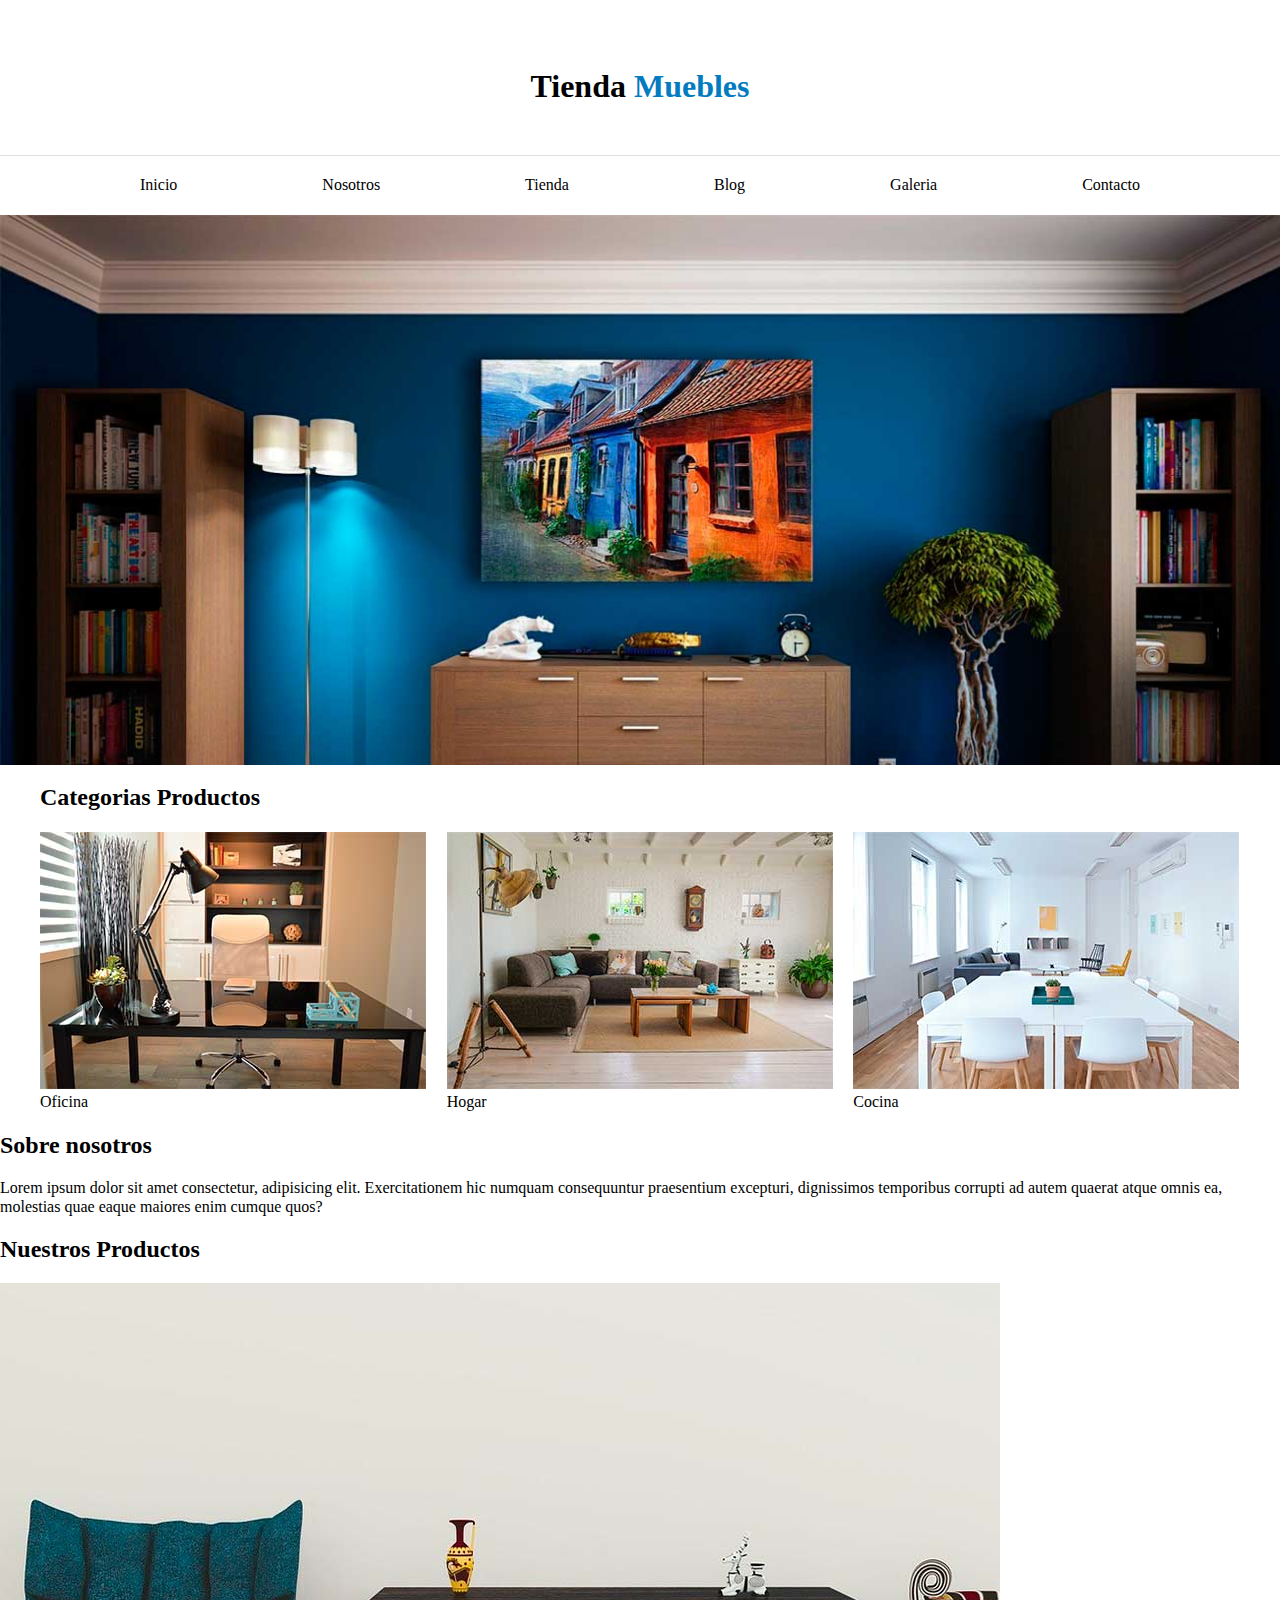
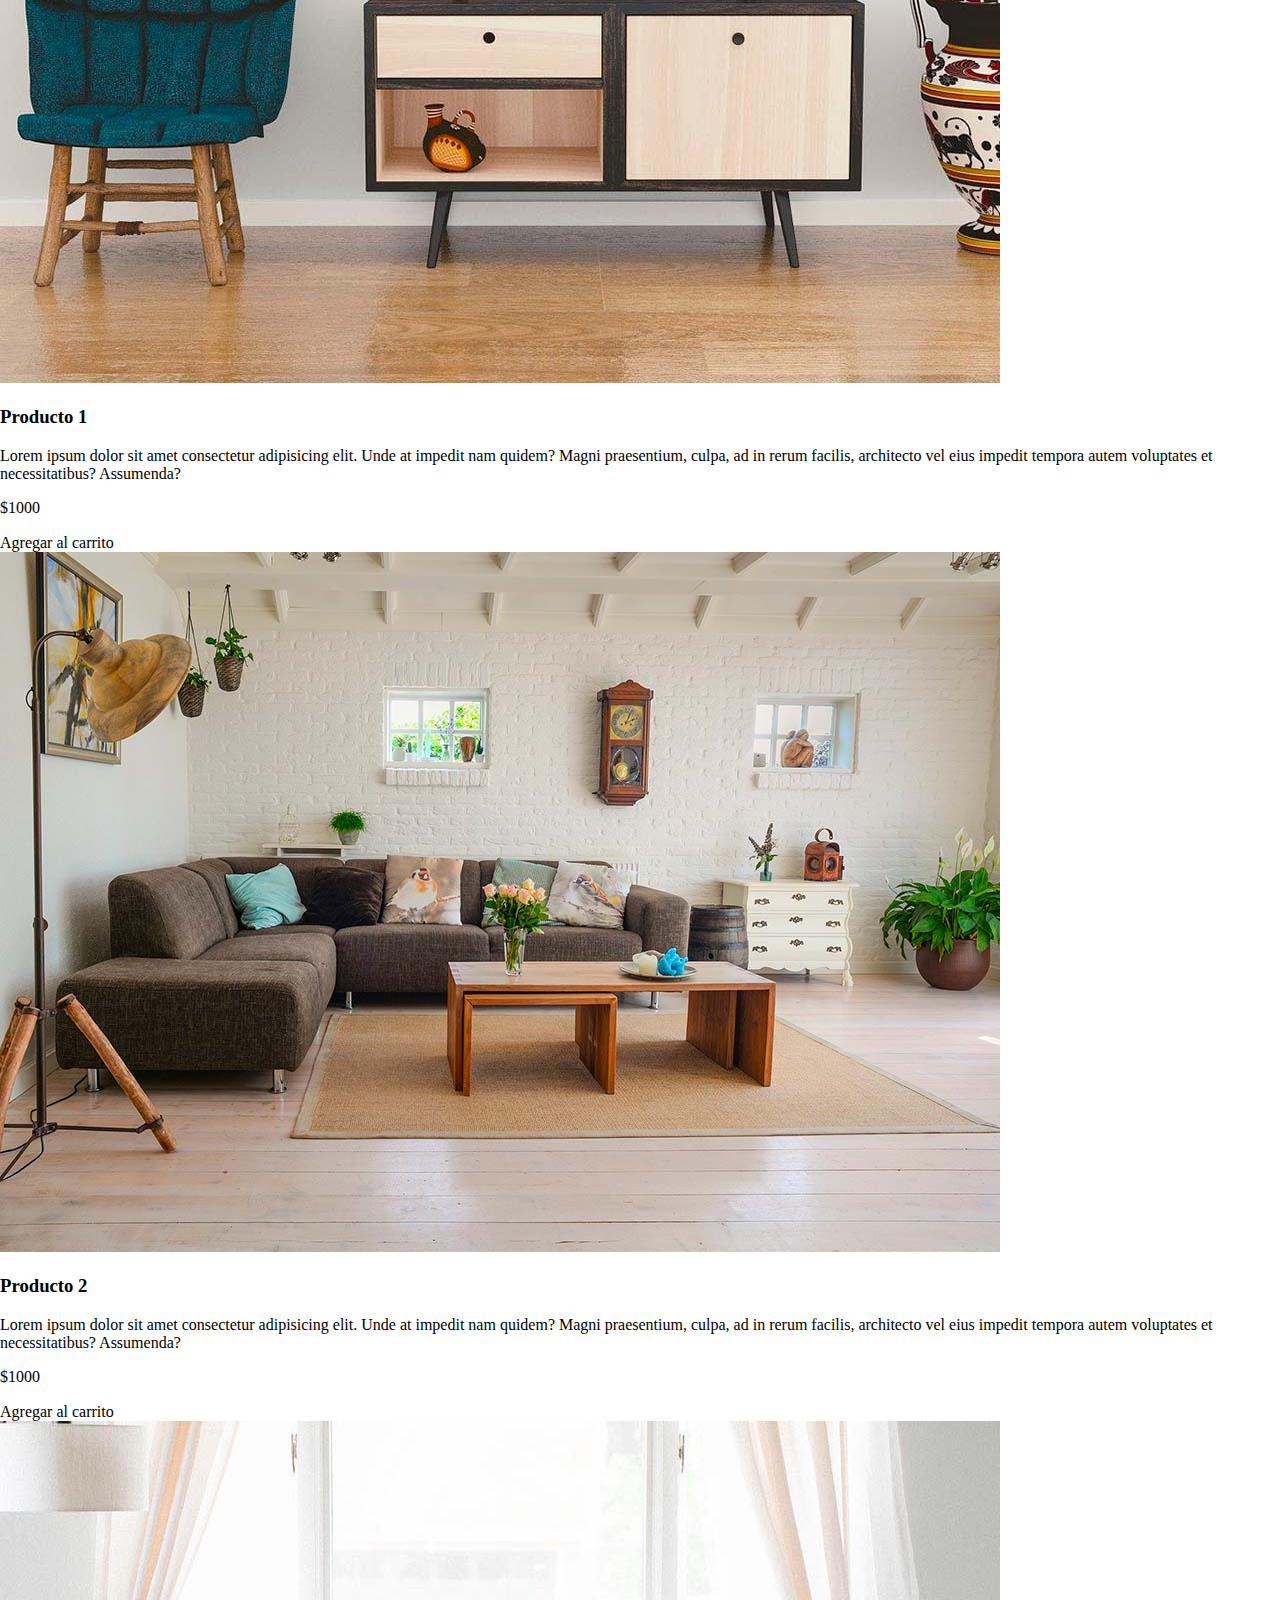
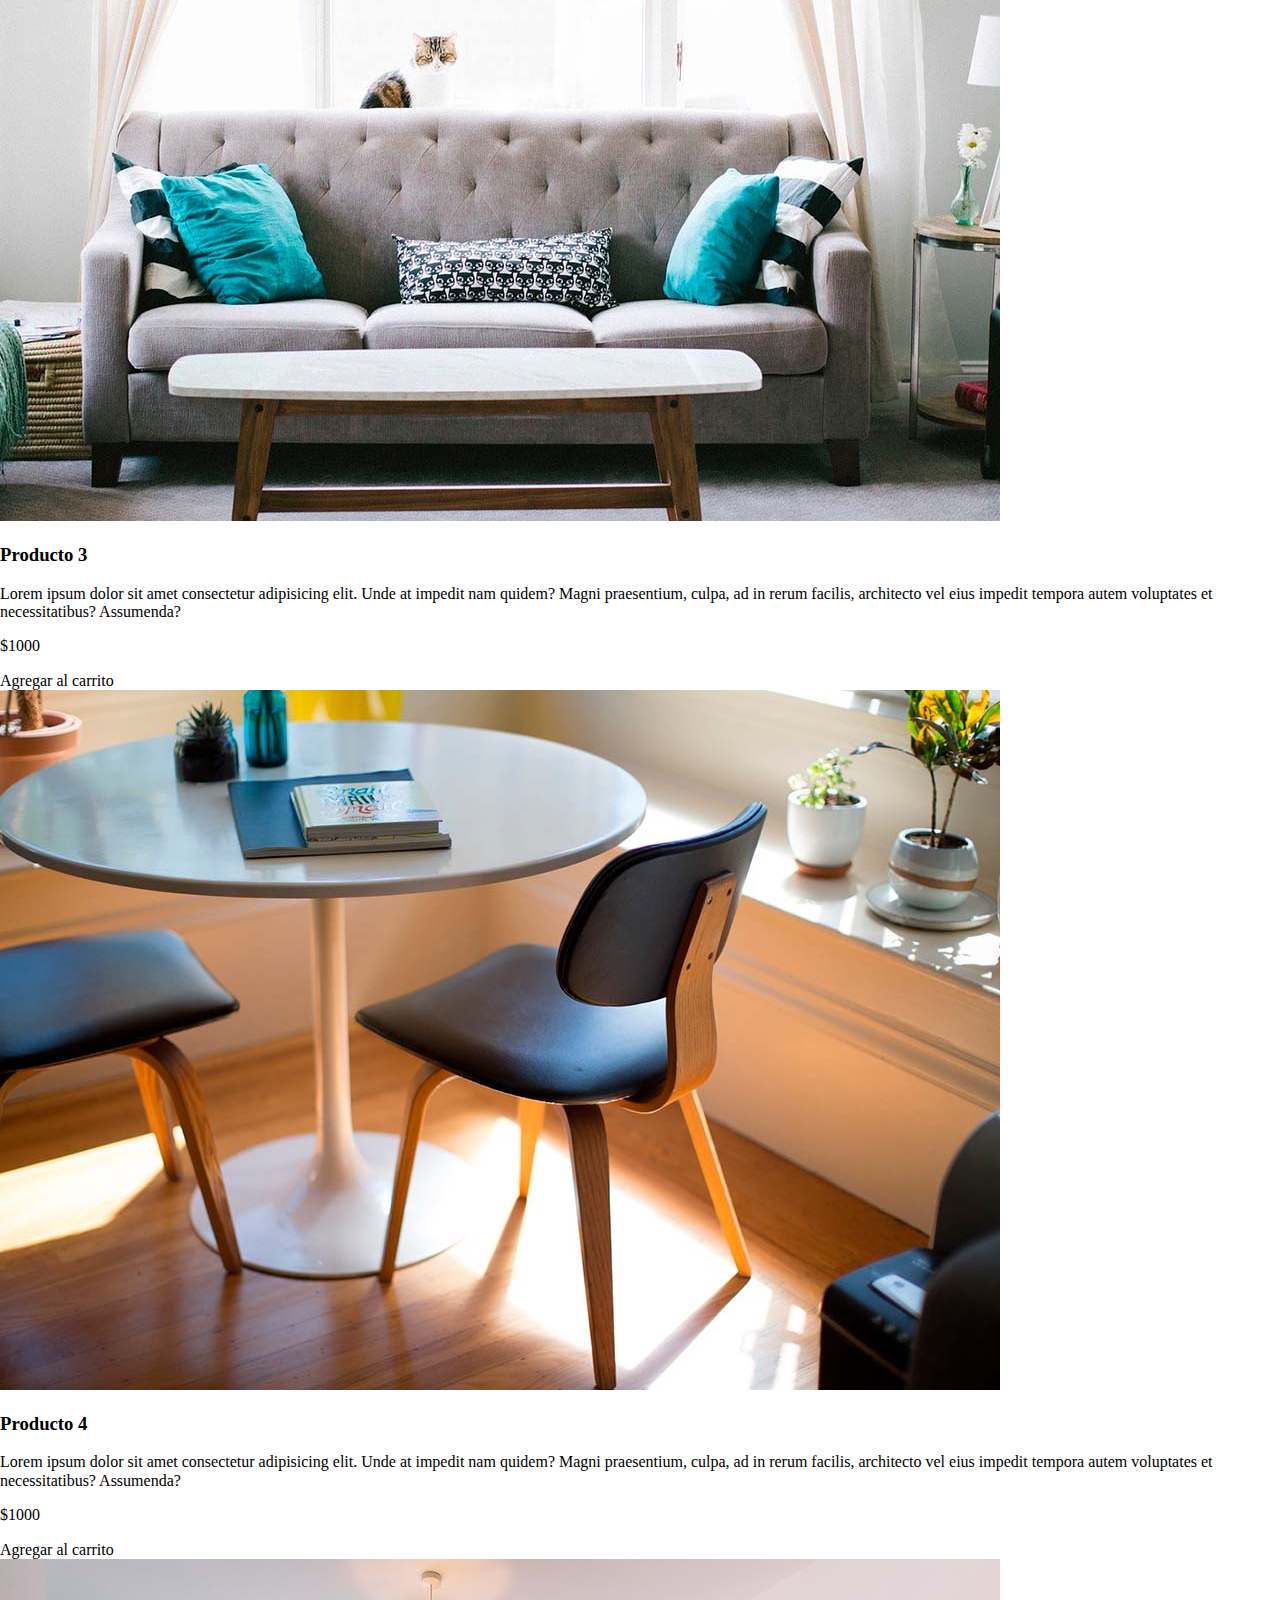
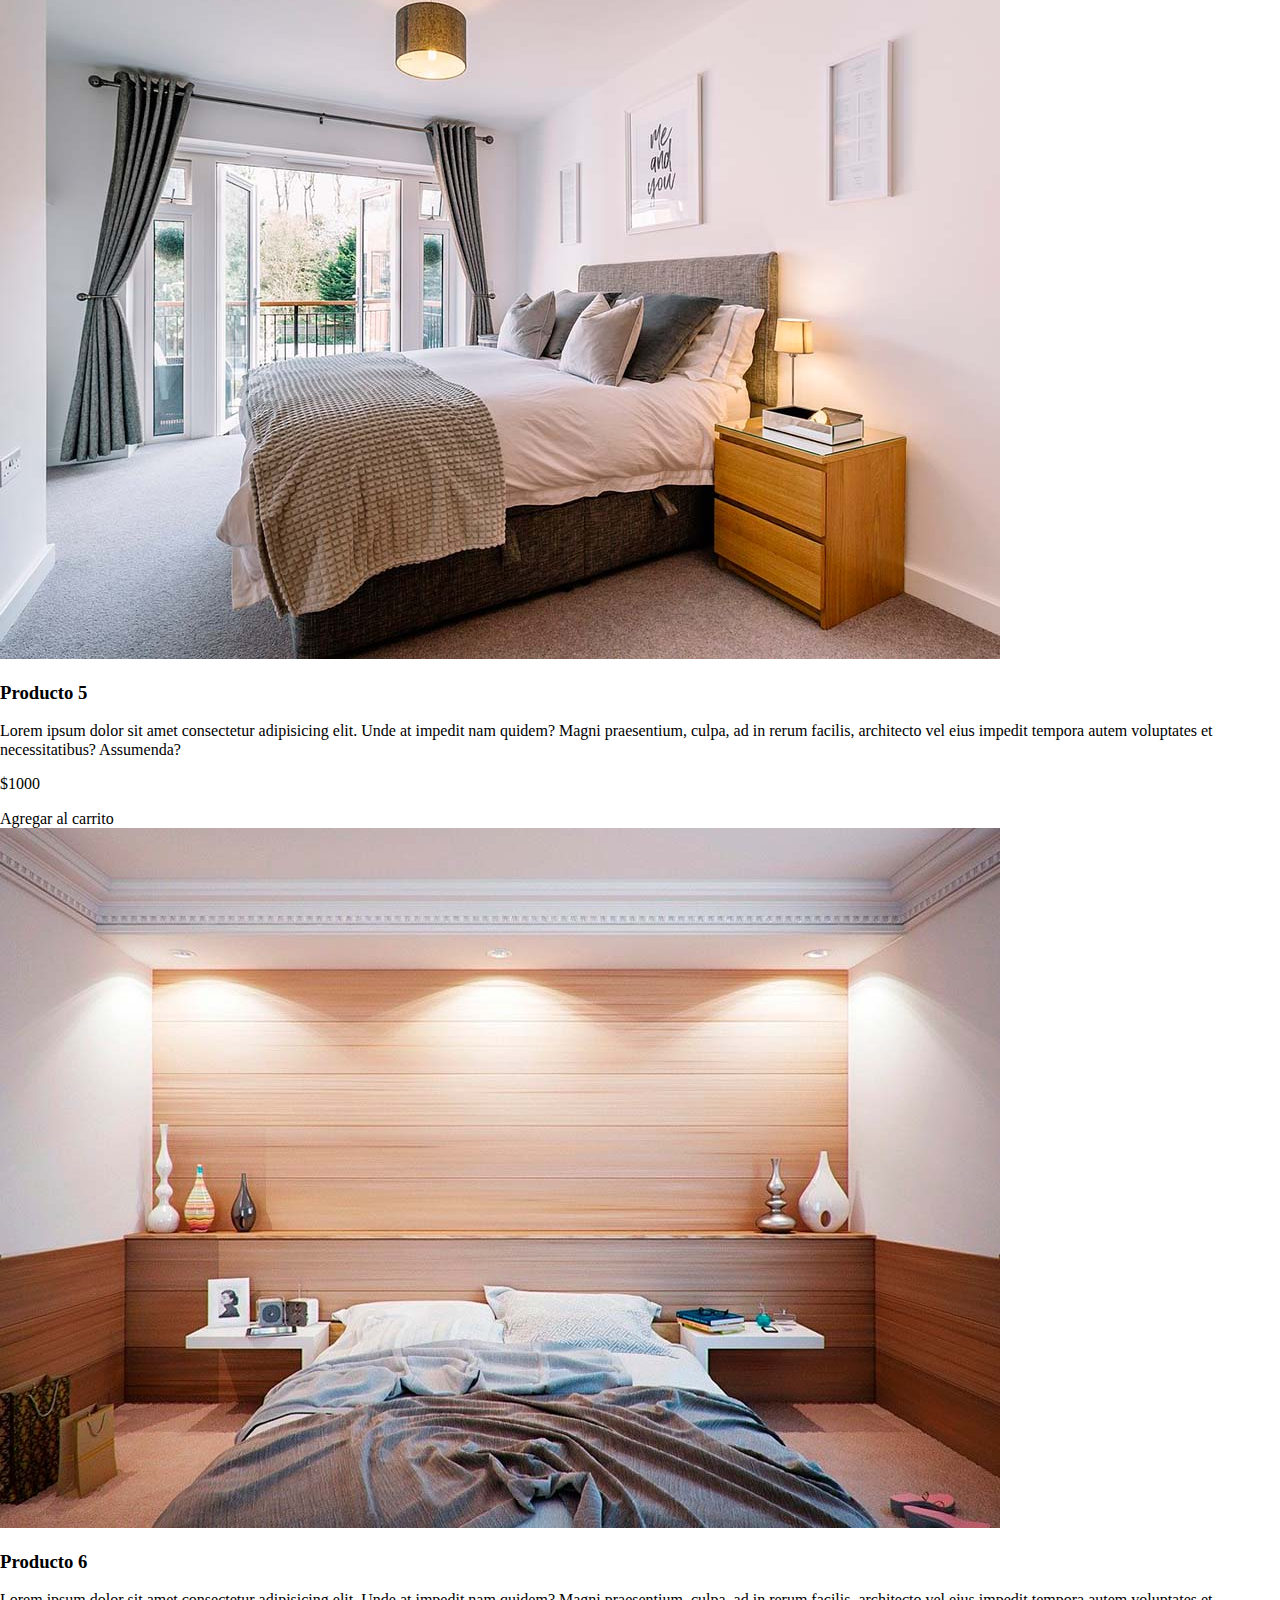
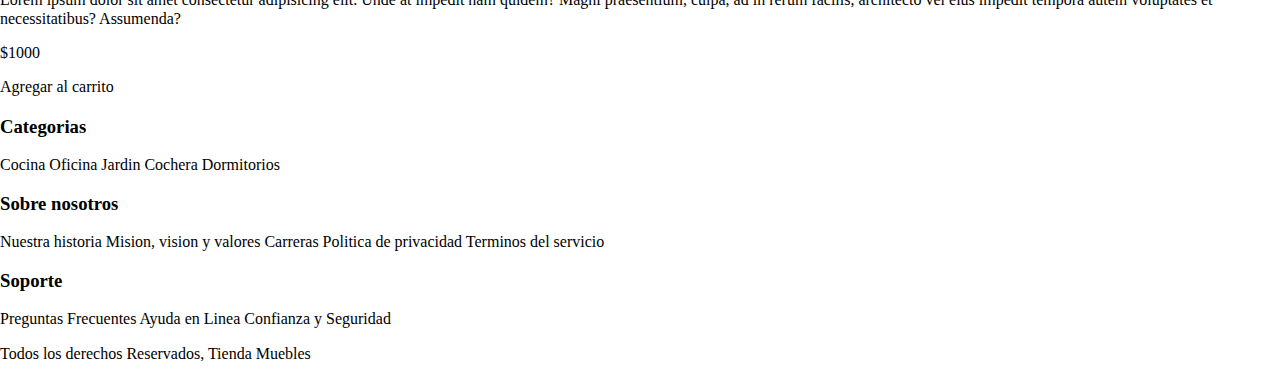
==== index.html @ a089e1d1 "primer commit" ====
<!DOCTYPE html>
<html lang="en">
<head>
    <meta charset="UTF-8">
    <meta http-equiv="X-UA-Compatible" content="IE=edge">
    <meta name="viewport" content="width=device-width, initial-scale=1.0">
    <link rel="stylesheet" href="./css/normalize.css">
    <link rel="stylesheet" href="./css/style.css">
    <title>Aprendiendo HTML</title>
</head>
<body>
    
    <img src="" alt="">
    <header>
       <h1 class="nombre-sitio">Tienda <span>Muebles</span></h1> 
    </header>
    

    <div class="contenedor-navegacion">
        <nav class="nav-principal contenedor">
            <a href="index.html">Inicio</a>
            <a href="">Nosotros</a>
            <a href="">Tienda</a>
            <a href="">Blog</a>
            <a href="">Galeria</a>
            <a href="">Contacto</a>
        </nav>
    </div>

    <div class="hero"></div>

    <section class="contenedor">
        <h2>Categorias Productos</h2>

        <div class="listado-categorias">
            <div>
                <img src="img/categoria1.jpg" alt="Imagen Categoria">
                <a href="">Oficina</a>
            </div>
    
            <div>
                <img src="img/categoria2.jpg" alt="Imagen Categoria">
                <a href="">Hogar</a>
            </div>
    
            <div>
                <img src="img/categoria3.jpg" alt="Imagen Categoria">
                <a href="">Cocina</a>
            </div>
        </div>
    </section>

    <section>
        <div>
            <h2>Sobre nosotros</h2>
            <p>Lorem ipsum dolor sit amet consectetur, adipisicing elit. Exercitationem hic numquam consequuntur praesentium excepturi, dignissimos temporibus corrupti ad autem quaerat atque omnis ea, molestias quae eaque maiores enim cumque quos?</p>
        </div>
    </section>

    <main>
        <h2>Nuestros Productos</h2>
        <div>
            <div>
                <img src="img/producto1.jpg" alt="imagen producto" />
                <div>
                    <h3>Producto 1</h3>
                    <p>Lorem ipsum dolor sit amet consectetur adipisicing elit. Unde at impedit nam quidem? Magni praesentium, culpa, ad in rerum facilis, architecto vel eius impedit tempora autem voluptates et necessitatibus? Assumenda?</p>
                    <p>$1000</p>
                    <a href="">Agregar al carrito</a>
                </div>
            </div>
            <div>
                <img src="img/producto2.jpg" alt="imagen producto" />
                <div>
                    <h3>Producto 2</h3>
                    <p>Lorem ipsum dolor sit amet consectetur adipisicing elit. Unde at impedit nam quidem? Magni praesentium, culpa, ad in rerum facilis, architecto vel eius impedit tempora autem voluptates et necessitatibus? Assumenda?</p>
                    <p>$1000</p>
                    <a href="">Agregar al carrito</a>
                </div>
            </div>
            <div>
                <img src="img/producto3.jpg" alt="imagen producto" />
                <div>
                    <h3>Producto 3</h3>
                    <p>Lorem ipsum dolor sit amet consectetur adipisicing elit. Unde at impedit nam quidem? Magni praesentium, culpa, ad in rerum facilis, architecto vel eius impedit tempora autem voluptates et necessitatibus? Assumenda?</p>
                    <p>$1000</p>
                    <a href="">Agregar al carrito</a>
                </div>
            </div>
            <div>
                <img src="img/producto4.jpg" alt="imagen producto" />
                <div>
                    <h3>Producto 4</h3>
                    <p>Lorem ipsum dolor sit amet consectetur adipisicing elit. Unde at impedit nam quidem? Magni praesentium, culpa, ad in rerum facilis, architecto vel eius impedit tempora autem voluptates et necessitatibus? Assumenda?</p>
                    <p>$1000</p>
                    <a href="">Agregar al carrito</a>
                </div>
            </div>
            <div>
                <img src="img/producto5.jpg" alt="imagen producto" />
                <div>
                    <h3>Producto 5</h3>
                    <p>Lorem ipsum dolor sit amet consectetur adipisicing elit. Unde at impedit nam quidem? Magni praesentium, culpa, ad in rerum facilis, architecto vel eius impedit tempora autem voluptates et necessitatibus? Assumenda?</p>
                    <p>$1000</p>
                    <a href="">Agregar al carrito</a>
                </div>
            </div>
            <div>
                <img src="img/producto6.jpg" alt="imagen producto" />
                <div>
                    <h3>Producto 6</h3>
                    <p>Lorem ipsum dolor sit amet consectetur adipisicing elit. Unde at impedit nam quidem? Magni praesentium, culpa, ad in rerum facilis, architecto vel eius impedit tempora autem voluptates et necessitatibus? Assumenda?</p>
                    <p>$1000</p>
                    <a href="">Agregar al carrito</a>
                </div>
            </div>
        </div>
    </main>

    <footer>
        <div>
            <h3>Categorias</h3>
            <nav>
                <a href="">Cocina</a>
                <a href="">Oficina</a>
                <a href="">Jardin</a>
                <a href="">Cochera</a>
                <a href="">Dormitorios</a>
            </nav>
        </div>
        <div>
            <h3>Sobre nosotros</h3>
            <nav>
                <a href="">Nuestra historia</a>
                <a href="">Mision, vision y valores</a>
                <a href="">Carreras</a>
                <a href="">Politica de privacidad</a>
                <a href="">Terminos del servicio</a>
            </nav>
        </div>
        <div>
            <h3>Soporte</h3>
            <nav>
                <a href="">Preguntas Frecuentes</a>
                <a href="">Ayuda en Linea</a>
                <a href="">Confianza y Seguridad</a>
            </nav>
        </div>
        <p>Todos los derechos Reservados, Tienda Muebles</p>
    </footer>

</body>
</html>
---- css/style.css ----
/* apply a natural box layout model to all elements, but allowing components to change */
html {
    box-sizing: border-box;
  }
  *, *:before, *:after {
    box-sizing: inherit;
  }

  /* Globales */

  a {
      text-decoration: none;
      color: #000;
  }

  .contenedor {
      max-width: 1200px;
      margin: 0 auto;
  }

  img {
      max-width: 100%;
  }

  /* Header y navegacion  */
.nombre-sitio {
    margin: 50px 0;
    text-align: center;
}

.nombre-sitio span {
    color: #037bc0;
}

.contenedor-navegacion {
    border-top: 1px solid #e1e1e1;
}

.nav-principal {
    padding: 20px 100px;
    display: flex;
    justify-content: space-between;

}

.hero {
    background-image: url('../img/principal.jpg');
    height: 550px;
    background-repeat: no-repeat;
    background-size: cover;
}

/* Box Model */

/* Categorias */
.listado-categorias {
    display: grid;
    grid-template-columns: repeat(3, 1fr);
    gap: 20px;
}
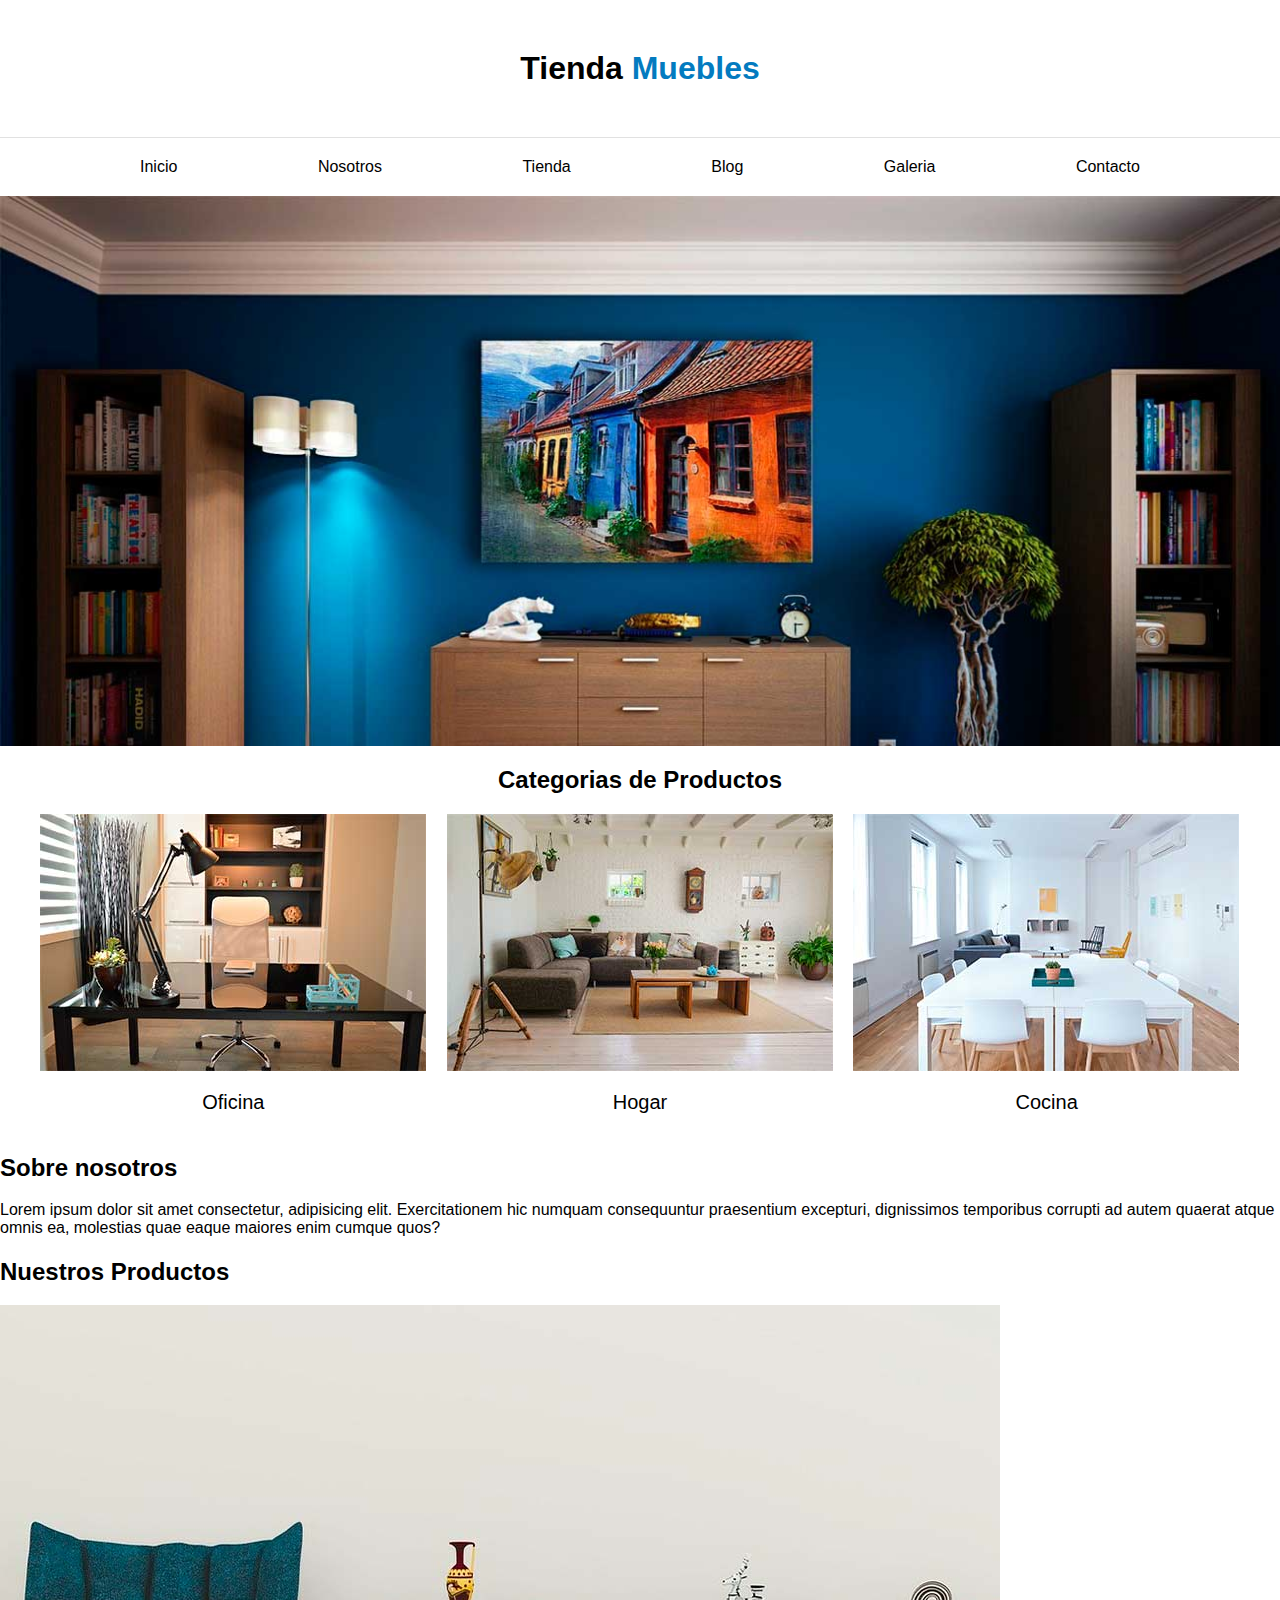
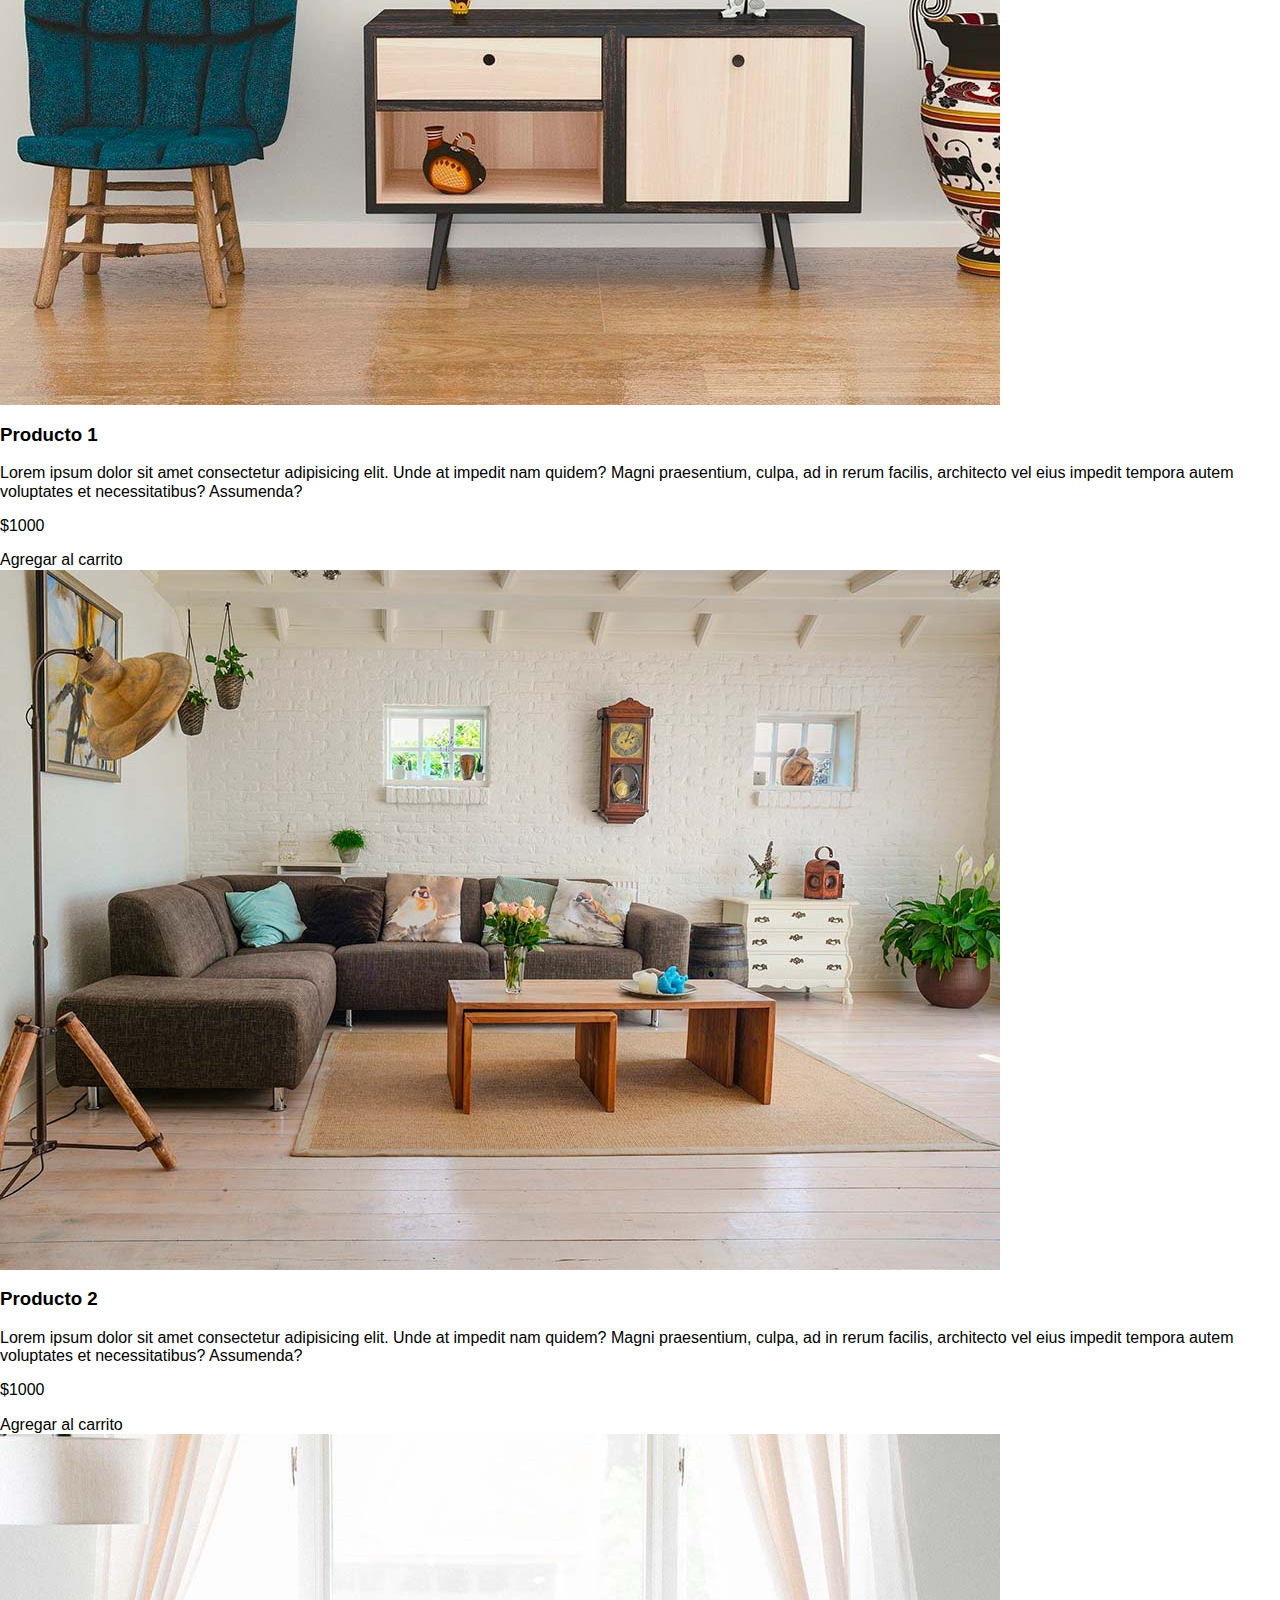
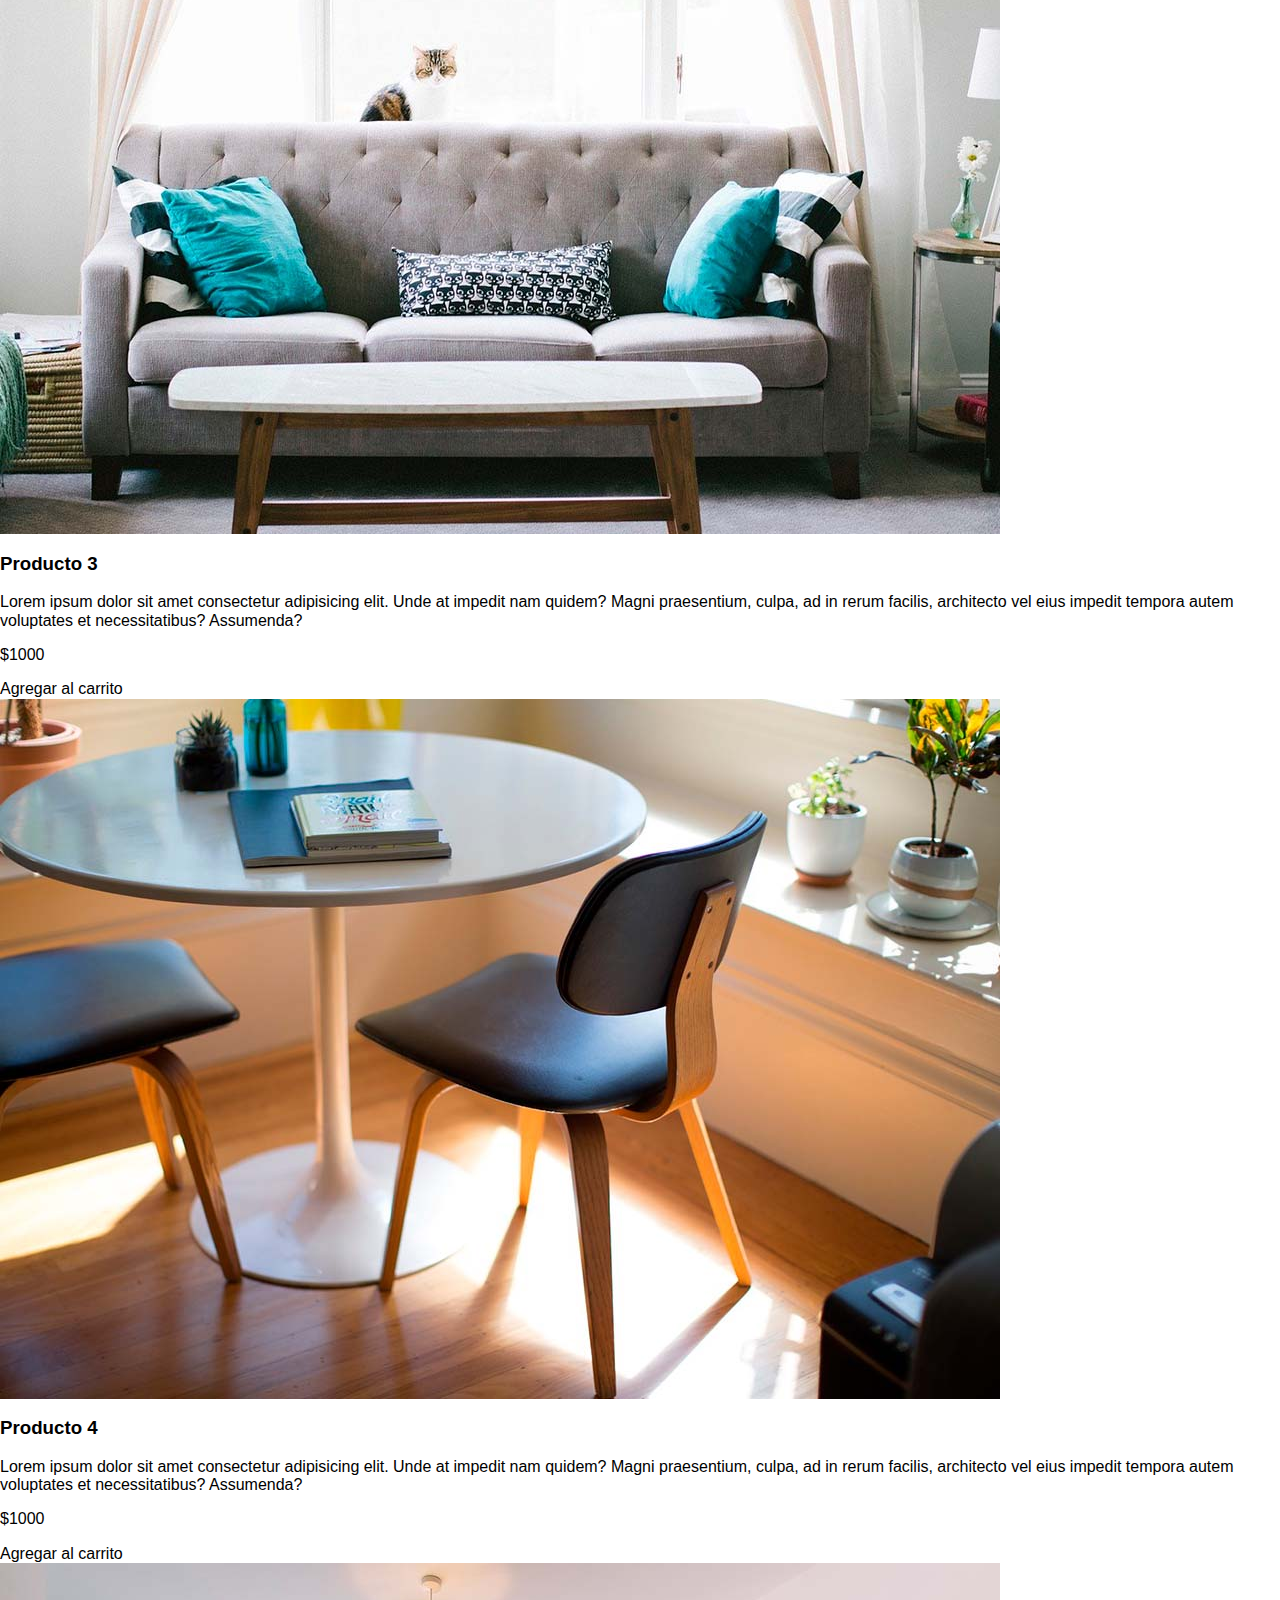
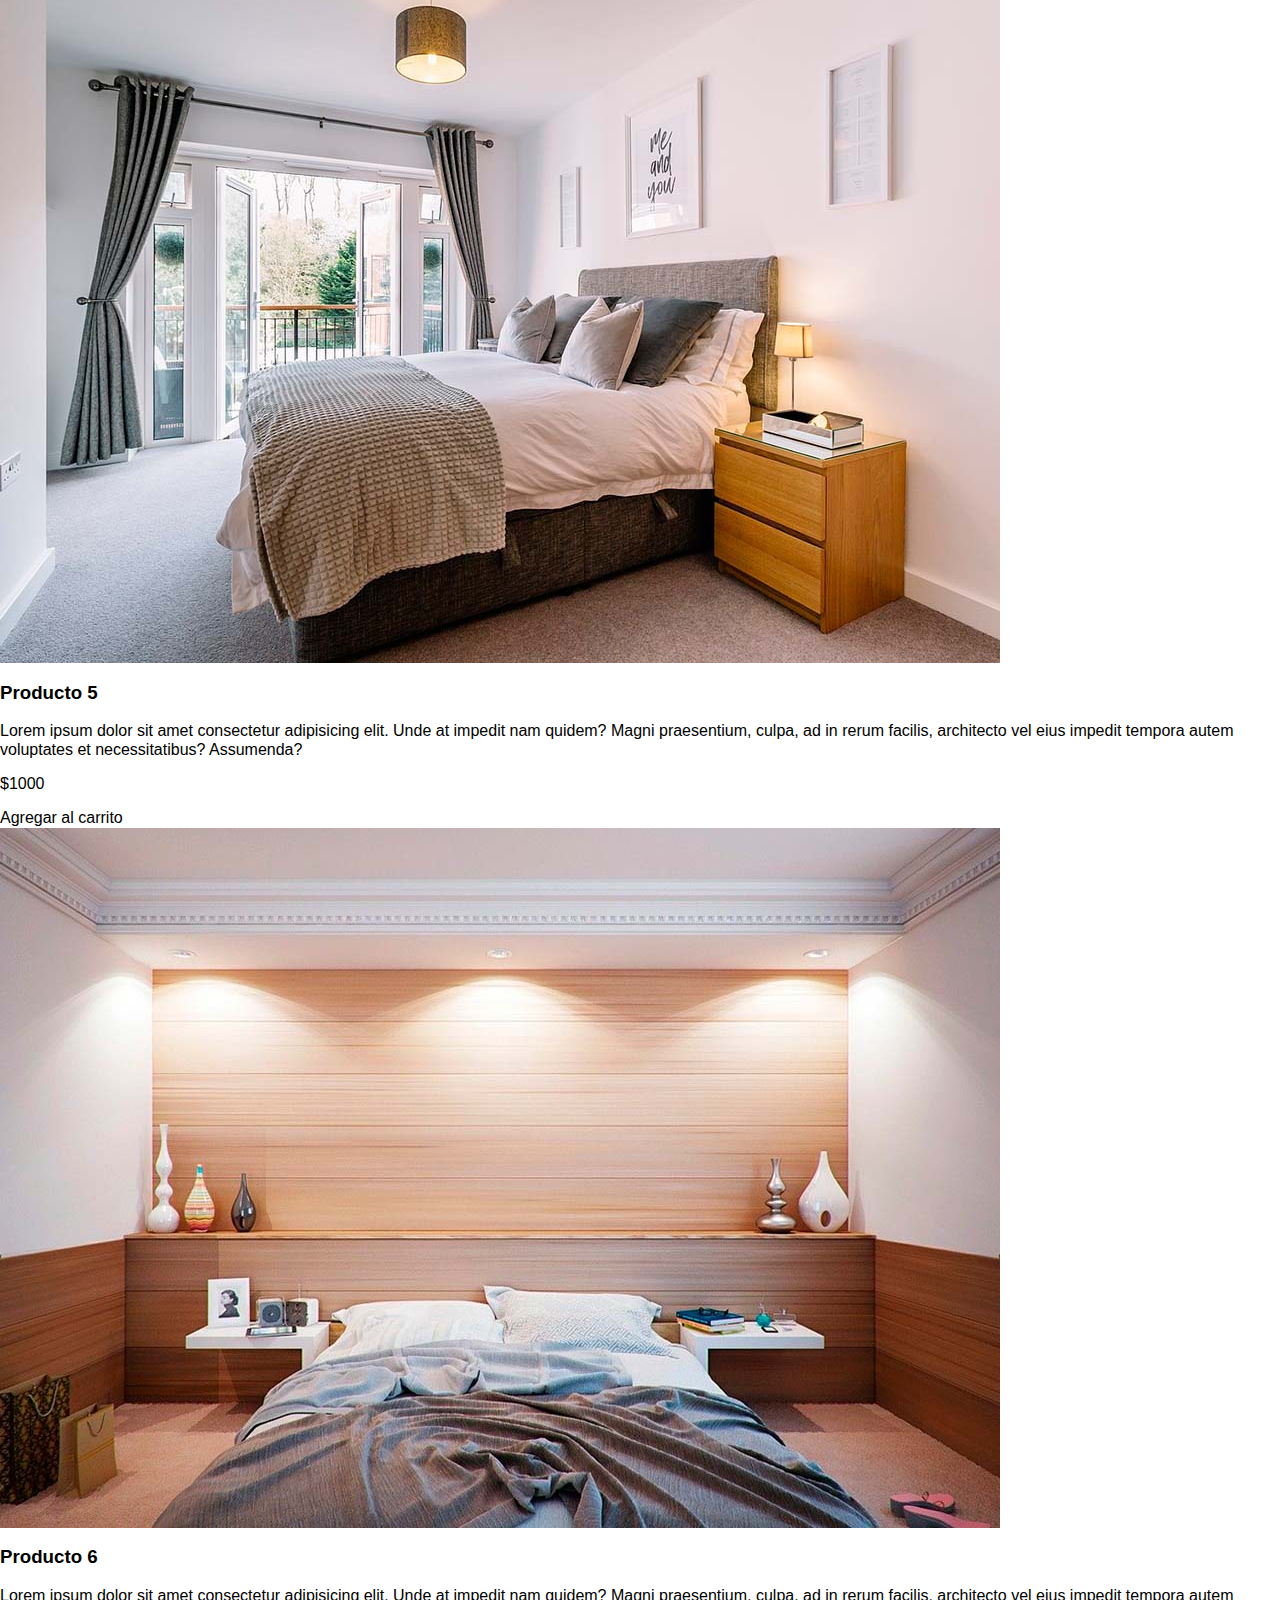
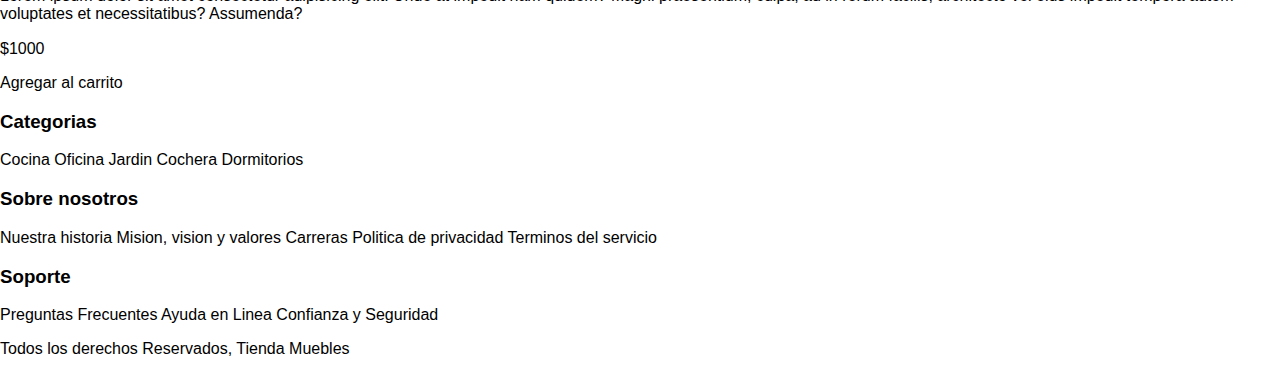
==== commit 0d76279c: "agregando fuentes" ====
--- a/index.html
+++ b/index.html
@@ -29,21 +29,21 @@
 
     <div class="hero"></div>
 
-    <section class="contenedor">
-        <h2>Categorias Productos</h2>
+    <section class="contenedor categorias">
+        <h2>Categorias de <span>Productos</span></h2>
 
         <div class="listado-categorias">
-            <div>
+            <div class="categoria">
                 <img src="img/categoria1.jpg" alt="Imagen Categoria">
                 <a href="">Oficina</a>
             </div>
     
-            <div>
+            <div class="categoria">
                 <img src="img/categoria2.jpg" alt="Imagen Categoria">
                 <a href="">Hogar</a>
             </div>
     
-            <div>
+            <div class="categoria">
                 <img src="img/categoria3.jpg" alt="Imagen Categoria">
                 <a href="">Cocina</a>
             </div>
--- a/css/style.css
+++ b/css/style.css
@@ -4,6 +4,13 @@
   }
   *, *:before, *:after {
     box-sizing: inherit;
+  }
+
+  /* Fuente */
+  @import url('https://fonts.googleapis.com/css2?family=Lato:wght@400;700&display=swap');
+
+  body {
+    font-family: 'Lato', sans-serif;
   }
 
   /* Globales */
@@ -20,6 +27,7 @@
 
   img {
       max-width: 100%;
+      display: block;
   }
 
   /* Header y navegacion  */
@@ -53,6 +61,24 @@
 /* Box Model */
 
 /* Categorias */
+
+.categorias h2 {
+    text-align: center;
+}
+
+.categoria a {
+    text-align: center;
+    display: block;
+    padding: 20px;
+    font-size: 20px;
+}
+
+.categoria a:hover {
+    background-color: #037bc0;
+    color: #fff;
+    border-radius: 0 0 10px 0;
+}
+
 .listado-categorias {
     display: grid;
     grid-template-columns: repeat(3, 1fr);
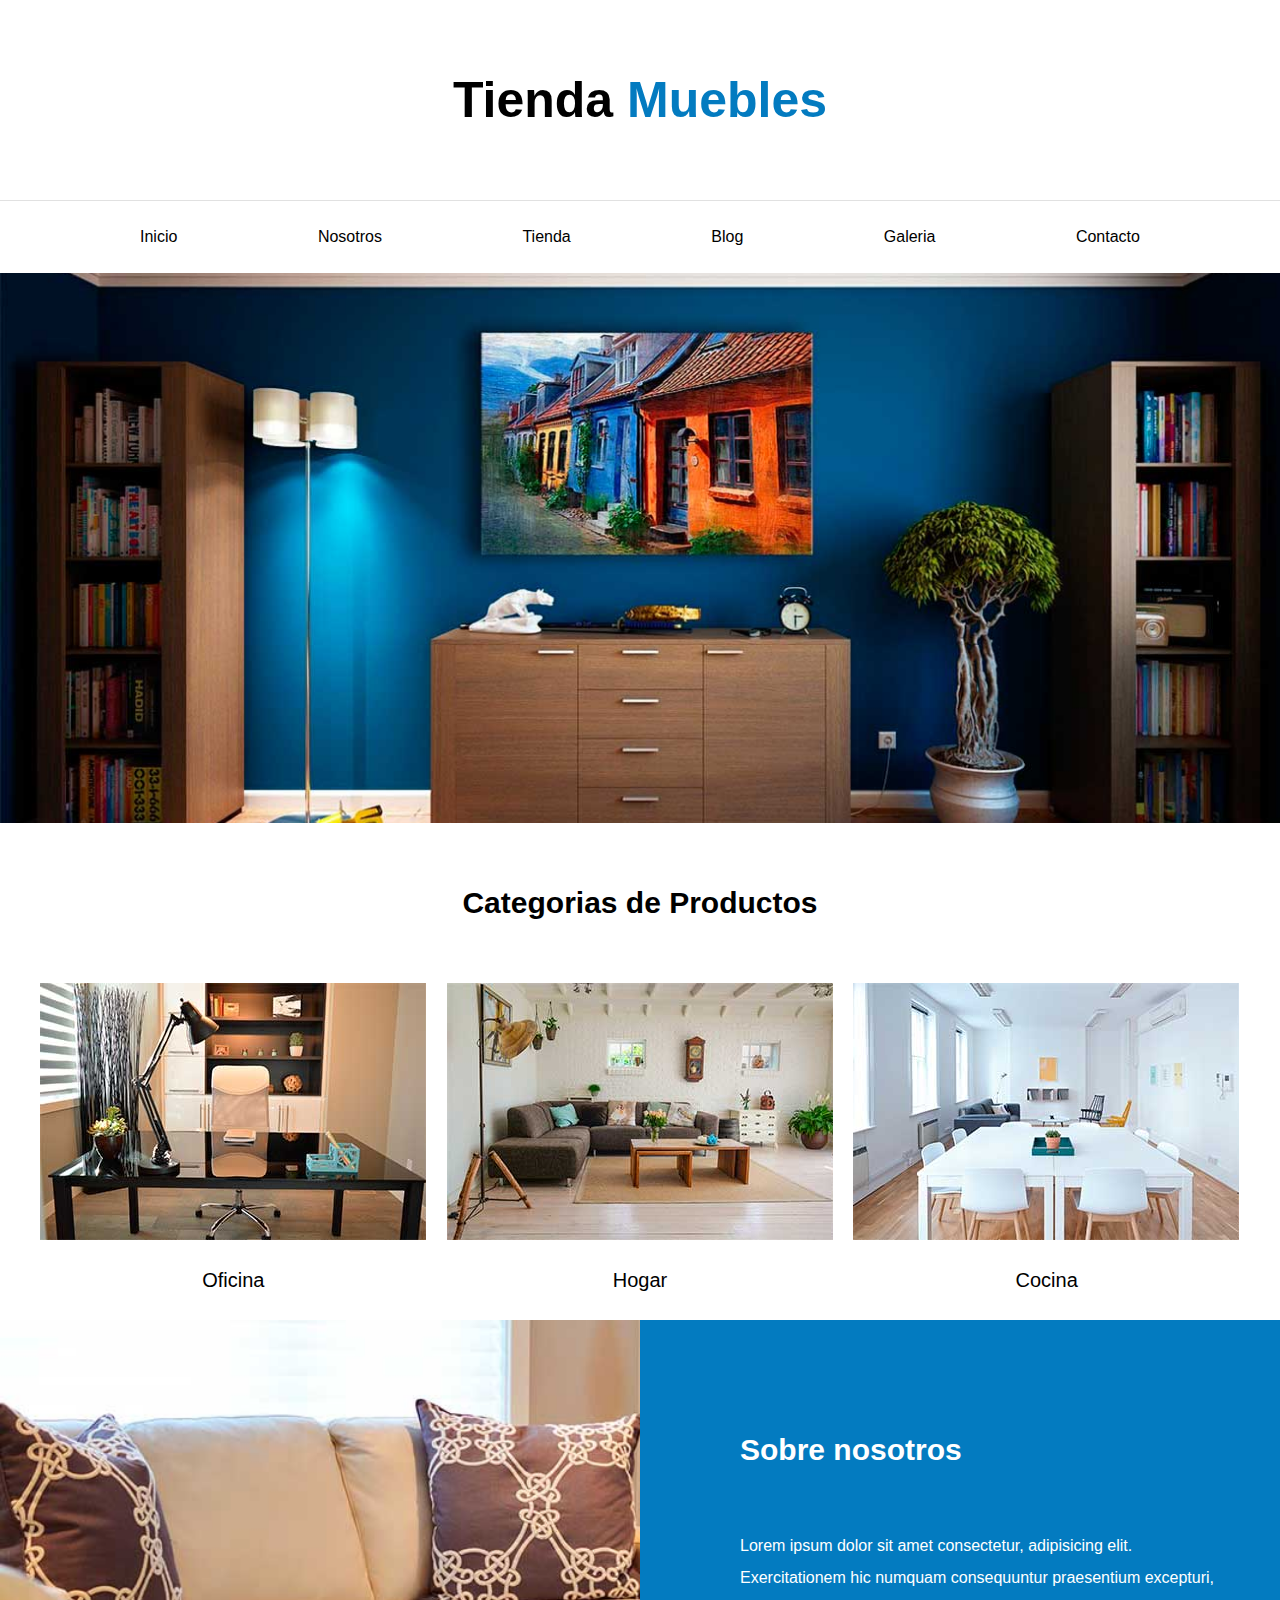
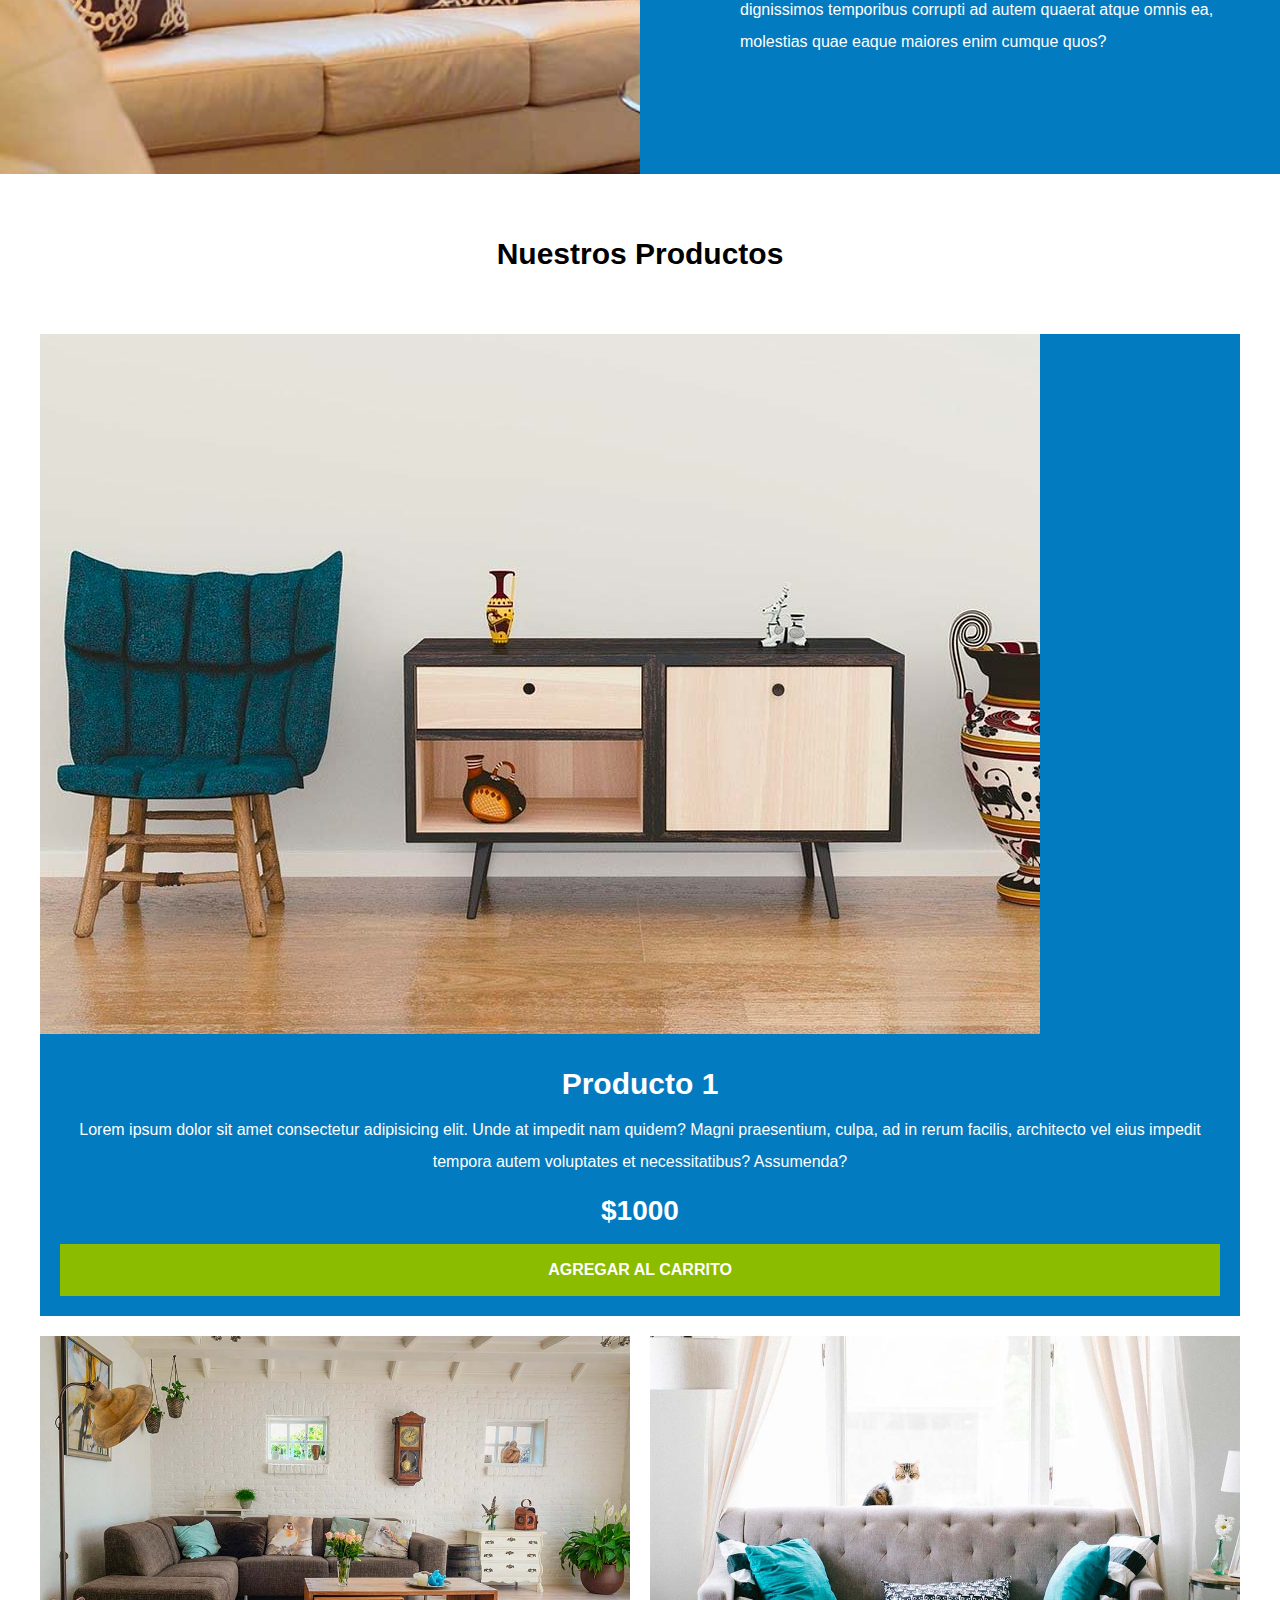
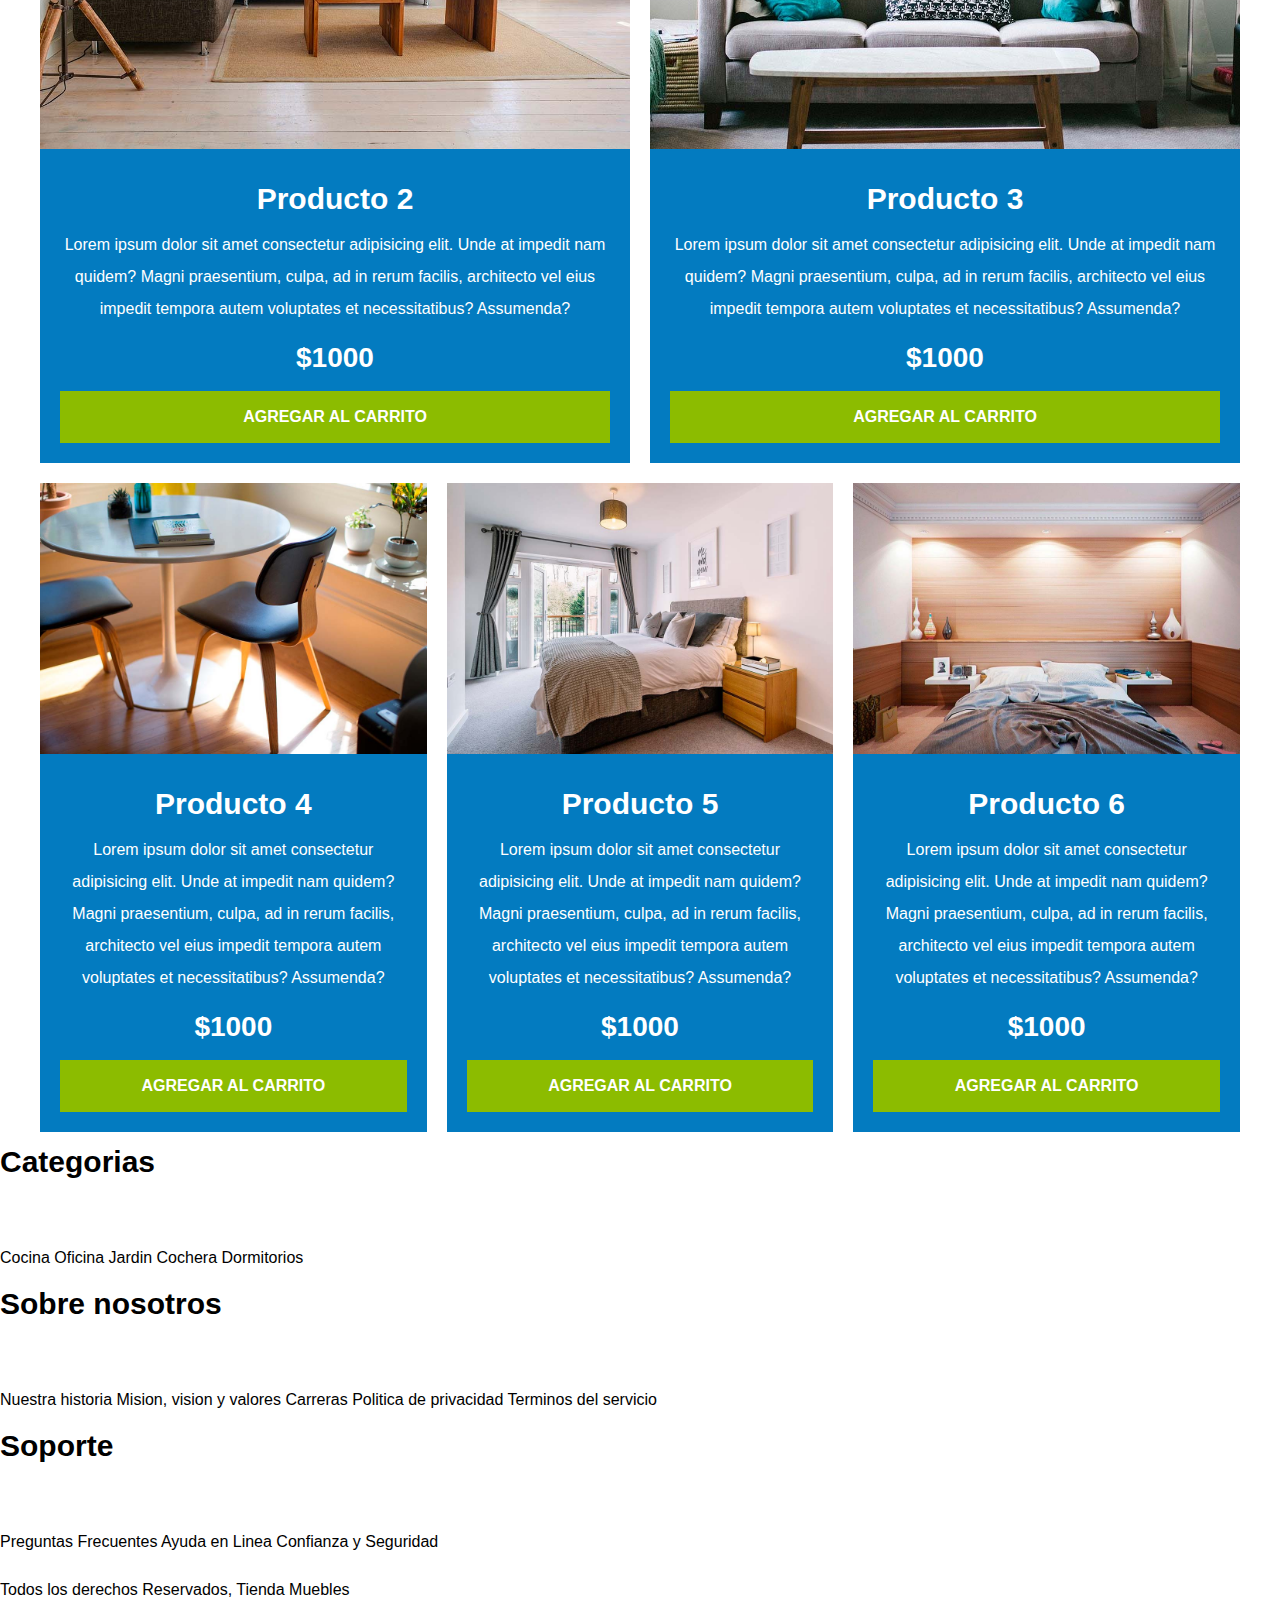
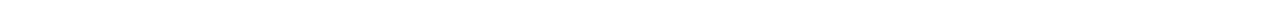
==== commit 5e5bb26e: "continuando" ====
--- a/index.html
+++ b/index.html
@@ -30,7 +30,7 @@
     <div class="hero"></div>
 
     <section class="contenedor categorias">
-        <h2>Categorias de <span>Productos</span></h2>
+        <h2 class="text-center">Categorias de Productos</h2>
 
         <div class="listado-categorias">
             <div class="categoria">
@@ -50,68 +50,70 @@
         </div>
     </section>
 
-    <section>
-        <div>
-            <h2>Sobre nosotros</h2>
-            <p>Lorem ipsum dolor sit amet consectetur, adipisicing elit. Exercitationem hic numquam consequuntur praesentium excepturi, dignissimos temporibus corrupti ad autem quaerat atque omnis ea, molestias quae eaque maiores enim cumque quos?</p>
+    <section class="sobre-nosotros">
+        <div class="contenedor sobre-nosotros-grid">
+            <div class="texto-nosotros">
+                <h2>Sobre nosotros</h2>
+                <p>Lorem ipsum dolor sit amet consectetur, adipisicing elit. Exercitationem hic numquam consequuntur praesentium excepturi, dignissimos temporibus corrupti ad autem quaerat atque omnis ea, molestias quae eaque maiores enim cumque quos?</p>
+            </div>
         </div>
     </section>
 
-    <main>
-        <h2>Nuestros Productos</h2>
-        <div>
-            <div>
+    <main class="contenido-principal contenedor">
+        <h2 class="text-center">Nuestros Productos</h2>
+        <div class="listado-productos">
+            <div class="producto">
                 <img src="img/producto1.jpg" alt="imagen producto" />
-                <div>
+                <div class="texto-producto">
                     <h3>Producto 1</h3>
                     <p>Lorem ipsum dolor sit amet consectetur adipisicing elit. Unde at impedit nam quidem? Magni praesentium, culpa, ad in rerum facilis, architecto vel eius impedit tempora autem voluptates et necessitatibus? Assumenda?</p>
-                    <p>$1000</p>
-                    <a href="">Agregar al carrito</a>
+                    <p class="precio">$1000</p>
+                    <a class="btn" href="">Agregar al carrito</a>
                 </div>
             </div>
-            <div>
+            <div class="producto">
                 <img src="img/producto2.jpg" alt="imagen producto" />
-                <div>
+                <div class="texto-producto">
                     <h3>Producto 2</h3>
                     <p>Lorem ipsum dolor sit amet consectetur adipisicing elit. Unde at impedit nam quidem? Magni praesentium, culpa, ad in rerum facilis, architecto vel eius impedit tempora autem voluptates et necessitatibus? Assumenda?</p>
-                    <p>$1000</p>
-                    <a href="">Agregar al carrito</a>
+                    <p class="precio">$1000</p>
+                    <a class="btn" href="">Agregar al carrito</a>
                 </div>
             </div>
-            <div>
+            <div class="producto">
                 <img src="img/producto3.jpg" alt="imagen producto" />
-                <div>
+                <div class="texto-producto">
                     <h3>Producto 3</h3>
                     <p>Lorem ipsum dolor sit amet consectetur adipisicing elit. Unde at impedit nam quidem? Magni praesentium, culpa, ad in rerum facilis, architecto vel eius impedit tempora autem voluptates et necessitatibus? Assumenda?</p>
-                    <p>$1000</p>
-                    <a href="">Agregar al carrito</a>
+                    <p class="precio">$1000</p>
+                    <a class="btn" href="">Agregar al carrito</a>
                 </div>
             </div>
-            <div>
+            <div class="producto">
                 <img src="img/producto4.jpg" alt="imagen producto" />
-                <div>
+                <div class="texto-producto">
                     <h3>Producto 4</h3>
                     <p>Lorem ipsum dolor sit amet consectetur adipisicing elit. Unde at impedit nam quidem? Magni praesentium, culpa, ad in rerum facilis, architecto vel eius impedit tempora autem voluptates et necessitatibus? Assumenda?</p>
-                    <p>$1000</p>
-                    <a href="">Agregar al carrito</a>
+                    <p class="precio">$1000</p>
+                    <a class="btn" href="">Agregar al carrito</a>
                 </div>
             </div>
-            <div>
+            <div class="producto">
                 <img src="img/producto5.jpg" alt="imagen producto" />
-                <div>
+                <div class="texto-producto">
                     <h3>Producto 5</h3>
                     <p>Lorem ipsum dolor sit amet consectetur adipisicing elit. Unde at impedit nam quidem? Magni praesentium, culpa, ad in rerum facilis, architecto vel eius impedit tempora autem voluptates et necessitatibus? Assumenda?</p>
-                    <p>$1000</p>
-                    <a href="">Agregar al carrito</a>
+                    <p class="precio">$1000</p>
+                    <a class="btn" href="">Agregar al carrito</a>
                 </div>
             </div>
-            <div>
+            <div class="producto">
                 <img src="img/producto6.jpg" alt="imagen producto" />
-                <div>
+                <div class="texto-producto">
                     <h3>Producto 6</h3>
                     <p>Lorem ipsum dolor sit amet consectetur adipisicing elit. Unde at impedit nam quidem? Magni praesentium, culpa, ad in rerum facilis, architecto vel eius impedit tempora autem voluptates et necessitatibus? Assumenda?</p>
-                    <p>$1000</p>
-                    <a href="">Agregar al carrito</a>
+                    <p class="precio">$1000</p>
+                    <a class="btn" href="">Agregar al carrito</a>
                 </div>
             </div>
         </div>
--- a/css/style.css
+++ b/css/style.css
@@ -1,6 +1,7 @@
 /* apply a natural box layout model to all elements, but allowing components to change */
 html {
     box-sizing: border-box;
+    font-size: 62.5%; /* 1 rem 0 10px */
   }
   *, *:before, *:after {
     box-sizing: inherit;
@@ -11,9 +12,27 @@
 
   body {
     font-family: 'Lato', sans-serif;
+    font-size: 1.6rem;
+    line-height: 2;
   }
 
   /* Globales */
+
+  h1,h2,h3 {
+      margin: 0 0 5rem 0;
+  }
+
+  h1 {
+      font-size: 5rem;
+  }
+
+  h2 {
+      font-size: 3rem;
+  }
+
+  h3 {
+      font-size: 3rem;
+  }
 
   a {
       text-decoration: none;
@@ -21,7 +40,7 @@
   }
 
   .contenedor {
-      max-width: 1200px;
+      max-width: 120rem;
       margin: 0 auto;
   }
 
@@ -30,10 +49,30 @@
       display: block;
   }
 
+  .btn {
+    background-color: #8cbc00;
+    display: block;
+    color: #fff;
+    text-transform: uppercase;
+    font-weight: 700;
+    padding: 1rem;
+    transition: background-color .3s ease-out;
+}
+
+.btn:hover {
+    background-color: #769c02;   
+}
+
+  /* Utilidades */
+
+  .text-center {
+    text-align: center;
+  }
+
   /* Header y navegacion  */
 .nombre-sitio {
-    margin: 50px 0;
-    text-align: center;
+    text-align: center;
+    margin-top: 5rem;
 }
 
 .nombre-sitio span {
@@ -45,7 +84,7 @@
 }
 
 .nav-principal {
-    padding: 20px 100px;
+    padding: 2rem 10rem;
     display: flex;
     justify-content: space-between;
 
@@ -53,15 +92,20 @@
 
 .hero {
     background-image: url('../img/principal.jpg');
-    height: 550px;
+    height: 55rem;
     background-repeat: no-repeat;
     background-size: cover;
+    background-position: center center;
 }
 
 /* Box Model */
 
 /* Categorias */
 
+.categorias {
+    padding-top: 5rem;
+}
+
 .categorias h2 {
     text-align: center;
 }
@@ -69,14 +113,14 @@
 .categoria a {
     text-align: center;
     display: block;
-    padding: 20px;
-    font-size: 20px;
+    padding: 2rem;
+    font-size: 2rem;
 }
 
 .categoria a:hover {
     background-color: #037bc0;
     color: #fff;
-    border-radius: 0 0 10px 0;
+    border-radius: 0 0 1rem 0;
 }
 
 .listado-categorias {
@@ -85,3 +129,83 @@
     gap: 20px;
 }
 
+/* Bloque Nosotros */
+
+.sobre-nosotros {
+    background-image: linear-gradient( to right, transparent 50%, #037bc0 50%, #037bc0 100%), url(../img/nosotros.jpg);
+    padding: 10rem 0;
+    background-repeat: no-repeat;
+    background-size: 100%, 120rem;
+    background-position: left center;
+}
+
+.sobre-nosotros-grid {
+    display: flex;
+    justify-content: flex-end;
+}
+ .texto-nosotros {
+     flex-basis: 50%;
+     padding-left: 10rem;
+     color: #fff
+ }
+
+ /* Listado de productos */
+
+ .listado-productos {
+     display: grid;
+     grid-template-columns: repeat(6, 1fr);
+     gap: 2rem
+
+ }
+
+ .contenido-principal {
+    padding-top: 5rem;
+ }
+
+ .producto:nth-child(1) {
+     grid-column: 1/7;
+ }
+
+ .producto:nth-child(2) {
+    grid-column: 1/4;
+}
+
+.producto:nth-child(3) {
+    grid-column: 4/7;
+}
+
+.producto:nth-child(4) {
+    grid-column: 1/3;
+}
+
+.producto:nth-child(5) {
+    grid-column: 3/5;
+}
+
+.producto:nth-child(6) {
+    grid-column: 5/7;
+}
+
+ .producto {
+     background-color: #037bc0;
+ }
+
+ .texto-producto {
+     text-align: center;
+     color: #fff;
+     padding: 2rem;
+
+ }
+
+ .texto-producto h3 {
+     margin: 0;
+ }
+
+ .texto-producto p {
+    margin: 0 0 .5rem 0;
+}
+
+ .texto-producto .precio {
+     font-size: 2.8rem;
+     font-weight: 700;
+ }